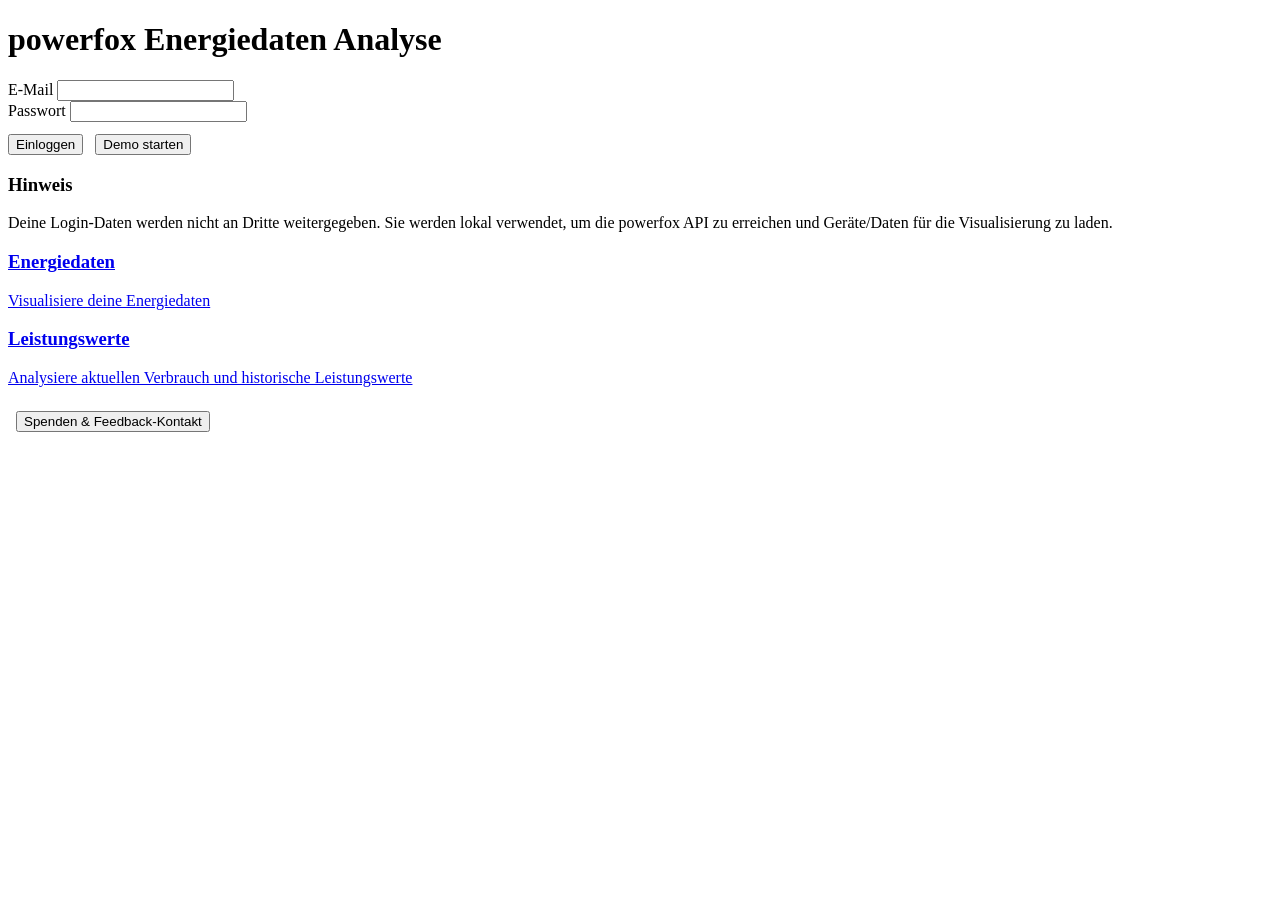
==== public/powerfox/powerfox_csv.html @ 089b02e7 "Add CSV download interface for poweropti This file implements a CSV download interface for poweropti" ====
<!DOCTYPE html>
<html lang="de">
<head>
  <meta charset="utf-8" />
  <meta name="viewport" content="width=device-width, initial-scale=1.0" />
  <title>CSV-Download für deinen poweropti</title>
  <link rel="stylesheet" href="css/style.css">
  <!-- Layout angeglichen an powerfox_energie.html -->
  <style>
    .spinner{ width:18px; height:18px; border-radius:50%; border:3px solid #e6eef6; border-top-color:var(--primary, #0070ba); animation:spin 1s linear infinite; display:inline-block; vertical-align:middle; }
    @keyframes spin{ to { transform:rotate(360deg); } }
    .device-selection-row {
      display: flex;
      align-items: center;
      justify-content: space-between;
      gap: 16px;
      margin-bottom: 0.75em;
      margin-top: 1em;
    }
    .device-left {
      display: flex;
      align-items: center;
      gap: 10px;
    }
    .device-left label {
      margin-right: 7px;
    }
    .device-left select {
      min-width: 120px;
    }
    .device-right {
      margin-left: auto;
      display: flex;
      align-items: center;
      justify-content: flex-end;
      flex: 1 1 0%;
    }
    .wechsel-btn {
      white-space: nowrap;
    }
    .picker-set {
      display:flex;
      gap:8px;
      align-items:center;
      border:1px solid #e6eef6;
      border-radius:10px;
      padding:8px 12px;
      background:#f8fafc;
      min-width:300px;
    }
    .picker-group { display:flex; flex-direction:column; gap:6px; align-items:flex-start; }
    .picker-label { font-size:13px; color:var(--muted); font-weight:600; }
    .data-grid { width:100%; border-collapse:collapse; }
    .data-grid th, .data-grid td { border:1px solid #e6eef6; padding:8px 10px; text-align:left; }
    .data-grid thead th { background:#f8fafc; font-weight:700; color:var(--text); }
    #date-picker-container.card { padding:12px; }
    .csvdownload-bar {margin-top: 12px; display:flex; gap:12px; align-items:center;}
    .info-row {margin-top: 10px; color:var(--muted);}
    .abort-bar {margin-top: 8px;}
  </style>
</head>
<body>
  <div class="app">

    <!-- Header: Überschrift + Abmelden-Button wie energie.html -->
    <header class="site-header" role="banner" aria-label="Seitenkopf">
      <h1>CSV-Download</h1>
      <button id="logoutBtn" class="btn" aria-label="Abmelden">Abmelden</button>
    </header>

    <main class="container" role="main">

      <!-- Spenden & Feedback (eigene Zeile wie energie.html) -->
      <div class="paypal-donate" role="region" aria-label="Spenden und Feedback">
        <form action="https://www.paypal.com/donate" method="post" target="_blank">
          <input type="hidden" name="business" value="fedzzito@gmail.com">
          <input type="hidden" name="currency_code" value="EUR">
          <button type="submit" class="donate-btn btn">Spenden &amp; Feedback-Kontakt</button>
        </form>
      </div>

      <!-- Geräteauswahl & Navigation -->
      <div class="device-selection-row" role="region" aria-label="Geräteauswahl">
        <div class="device-left">
          <label for="devices">Gerät auswählen:</label>
          <select id="devices"></select>
        </div>
        <div class="device-right">
          <button id="toIndex" class="wechsel-btn btn" type="button">
            Startseite
          </button>
        </div>
      </div>

      <!-- Picker-Kachel analog zu energie.html, aber für CSV (zwei Datepicker, darunter Granularitäts-Auswahl) -->
      <div id="date-picker-container" class="card" aria-label="Datumsauswahl" style="margin-top:12px;">
        <div style="display:flex; gap:24px; flex-wrap:wrap; align-items:flex-end;">
          <div class="picker-group">
            <span class="picker-label">Startdatum</span>
            <input type="date" id="fromDate">
          </div>
          <div class="picker-group">
            <span class="picker-label">Enddatum</span>
            <input type="date" id="toDate">
          </div>
          <div class="picker-group">
            <span class="picker-label">Werte-Art</span>
            <div style="display:flex; gap:8px;">
              <button id="granMonth" class="btn gran-btn" type="button">Monatswerte</button>
              <button id="granDay" class="btn gran-btn" type="button">Tageswerte</button>
            </div>
          </div>
        </div>
        <div id="granInfo" class="info-row"></div>
      </div>

      <!-- CSV Downloadleiste -->
      <div class="csvdownload-bar">
        <button id="generateBtn" class="btn">CSV generieren & herunterladen</button>
        <div id="loadingIndicator" style="visibility:hidden;">
          <span class="spinner" id="spinnerEl"></span>
        </div>
        <div id="progressText" class="progress"></div>
      </div>
      <div class="abort-bar">
        <button id="abortBtn" class="btn secondary" type="button" style="margin-left:2px;">Abbrechen</button>
      </div>

      <div class="info-row" id="note">
        Die Zeitangaben sind UTC. Die CSV enthält separate Spalten für Datum und Uhrzeit.
      </div>

      <!-- Ergebnis-/Downloadbereich -->
      <div id="resultCard" class="card" style="display:none; margin-top:12px;">
        <div id="resultInfo" class="kv">Generierte Datei:</div>
        <div style="margin-top:8px;">
          <button id="downloadLinkBtn" class="btn">Download starten</button>
          <button id="showPreviewBtn" class="btn secondary">Vorschau anzeigen</button>
        </div>
        <div id="preview" style="margin-top:12px; display:none;">
          <div class="kv" style="margin-bottom:6px;">Vorschau (erste 200 Zeilen):</div>
          <div id="previewTable" style="max-height:320px; overflow:auto;"></div>
        </div>
      </div>
    </main>
  </div>
<script>
function pad(n){ return n<10?'0'+n:n;}
function formatUTC(ts){
  const d = new Date(ts*1000);
  return {
    date: d.getUTCDate()+"."+pad(d.getUTCMonth()+1)+"."+d.getUTCFullYear(),
    time: pad(d.getUTCHours())+":00"
  };
}
function fmt3(v){ return Number(v ?? 0).toFixed(3); }
function getCredentials(){ return localStorage.getItem('credentials'); }
function AUTH_HEADER(){ return {Authorization:`Basic ${getCredentials()}`}; }
function fetchWithAuth(url, signal){
  return fetch(url,{headers:AUTH_HEADER(), signal}).then(async res=>{
    if(res.status===401||res.status===403){localStorage.removeItem('credentials');window.location.href='index.html';throw new Error('Auth');}
    if(!res.ok)throw new Error(res.statusText);
    return res.json();
  });
}
function loadDevices(){
  const sel=document.getElementById('devices');
  sel.innerHTML='<option>Lade Geräte...</option>';
  const creds=getCredentials();
  if(!creds){alert('Nicht angemeldet.');window.location.href='index.html';return;}
  fetch('https://backend.powerfox.energy/api/2.0/my/all/devices',{headers:AUTH_HEADER()}).then(async res=>{
    if(res.status===401||res.status===403){localStorage.removeItem('credentials');window.location.href='index.html';return;}
    if(!res.ok)throw new Error(res.statusText);
    const dev=await res.json();
    if(!Array.isArray(dev)||dev.length===0){sel.innerHTML='<option value="">Keine Geräte</option>';return;}
    sel.innerHTML=dev.map(d=>`<option value="${d.DeviceId}" data-devtype="${d.DeviceType||''}">${d.DeviceId}${d.DeviceType?' - '+d.DeviceType:''}</option>`).join('');
  }).catch(e=>{
    sel.innerHTML='<option value="">Fehler beim Laden</option>';alert('Geräte-Fehler: '+e.message);
  });
}
document.getElementById('toIndex').onclick = () => location.href='index.html';
document.getElementById('logoutBtn').onclick = () => {
  localStorage.removeItem('credentials'); localStorage.removeItem('devices'); location.href='index.html';
};

// Granularitätsauswahl wie picker-Tabs
let selectedGran = 'day';
document.getElementById('granMonth').onclick = function(){ chooseGran('month'); };
document.getElementById('granDay').onclick   = function(){ chooseGran('day'); };
function chooseGran(gran){
  selectedGran=gran;
  ['granMonth','granDay'].forEach(id => document.getElementById(id).classList.remove('active'));
  if(gran==='month') document.getElementById('granMonth').classList.add('active');
  if(gran==='day')   document.getElementById('granDay').classList.add('active');
  updateGranInfo();
}
function updateGranInfo(){
  const f=document.getElementById('fromDate').value;
  const t=document.getElementById('toDate').value;
  if(!f||!t){document.getElementById('granInfo').textContent="";return;}
  const fd=new Date(f+'T00:00:00Z');
  const td=new Date(t+'T00:00:00Z');
  if(fd>td){document.getElementById('granInfo').textContent='Startdatum muss vor Enddatum liegen.';return;}
  let anz=0;
  if(selectedGran==='month'){anz=td.getUTCFullYear()-fd.getUTCFullYear()+1;}
  else if(selectedGran==='day'){
    let startYear=fd.getUTCFullYear(),startMonth=fd.getUTCMonth()+1;
    let endYear=td.getUTCFullYear(),endMonth=td.getUTCMonth()+1;
    anz=(endYear-startYear)*12+endMonth-startMonth+1;
  }
  document.getElementById('granInfo').textContent = `${anz} Abfragen`;
}
['fromDate','toDate','devices'].forEach(id=>document.getElementById(id).addEventListener('change',updateGranInfo));
chooseGran('day');

// Abbrechen-Logik
let currentAbortController = null;
document.getElementById('abortBtn').onclick = function(){
  if(currentAbortController){
    currentAbortController.abort();
  }
  document.getElementById('loadingIndicator').style.visibility='hidden';
  document.getElementById('progressText').textContent='Abfrage abgebrochen. Bitte Zeitraum/Granularität neu wählen.';
  document.getElementById('resultCard').style.display='none';
  document.getElementById('preview').style.display='none';
  document.getElementById('previewTable').innerHTML='';
  currentAbortController = null;
};

// CSV Download / Haupt-Logik
document.getElementById('generateBtn').onclick = async function(){
  document.getElementById('resultCard').style.display='none';
  document.getElementById('preview').style.display='none';
  document.getElementById('previewTable').innerHTML='';
  const sel=document.getElementById('devices');
  const devId=sel.value;
  const devType=sel.options[sel.selectedIndex]?sel.options[sel.selectedIndex].dataset.devtype:'';
  const from=document.getElementById('fromDate').value;
  const to=document.getElementById('toDate').value;
  if(!devId||!from||!to){alert('Bitte alle Felder ausfüllen.');return;}
  const fd=new Date(from+'T00:00:00Z'), td=new Date(to+'T00:00:00Z');
  if(fd>td){alert('Startdatum muss vor Enddatum liegen.');return;}
  document.getElementById('loadingIndicator').style.visibility='visible';
  let specs=[];
  if(selectedGran==='month'){
    for(let y=fd.getUTCFullYear();y<=td.getUTCFullYear();y++)
      specs.push({url:`https://backend.powerfox.energy/api/2.0/my/${devId}/report?year=${y}`,label:`${y}`});
  } else {
    let startYear=fd.getUTCFullYear(),startMonth=fd.getUTCMonth()+1;
    let endYear=td.getUTCFullYear(),endMonth=td.getUTCMonth()+1;
    let y=startYear,m=startMonth;
    while(y<endYear||(y===endYear&&m<=endMonth)){
      specs.push({url:`https://backend.powerfox.energy/api/2.0/my/${devId}/report?year=${y}&month=${pad(m)}`,label:`${y}-${pad(m)}`});
      m++; if(m>12){m=1;y++;}
    }
  }
  document.getElementById('progressText').textContent=`0 / ${specs.length} Abfragen`;
  let rowEntries=[], csvHeader='';
  let isGas=(devType.toLowerCase().includes('flow')||devType.toLowerCase().includes('gas'));
  let abortController = new AbortController();
  currentAbortController = abortController;
  let headerDone = false; // Wird verwendet, um die Header einmalig zu erfassen

  try{
    for(let i=0;i<specs.length;i++){
      document.getElementById('progressText').textContent=`${i+1} / ${specs.length} Abfragen...`;
      let d=await fetchWithAuth(specs[i].url, abortController.signal);
      const gasLike = (d && d.Gas);
      if (gasLike && Array.isArray(gasLike.ReportValues)){
        if(!headerDone){
          csvHeader="Datum;Uhrzeit;Verbrauch [m³];Verbrauch [kWh]";
          headerDone=true;
        }
        gasLike.ReportValues.forEach(val => {
          const ts = formatUTC(val.Timestamp);
          rowEntries.push({
            ts: val.Timestamp,
            row: [
              ts.date,
              ts.time,
              fmt3(val.Consumption).replace('.',','),
              fmt3(val.ConsumptionKWh).replace('.',',')
            ]
          });
        });
      }
      else if(d.Consumption && Array.isArray(d.Consumption.ReportValues)){
        if(!headerDone){
          csvHeader="Datum;Uhrzeit;Verbrauch [kWh];Einspeisung [kWh]";
          headerDone=true;
        }
        let consumptionArr = d.Consumption.ReportValues.filter(val => val.ValuesType === 1);
        let feedArr = [];
        if(d.FeedIn && Array.isArray(d.FeedIn.ReportValues)){
          feedArr = d.FeedIn.ReportValues.filter(val => val.ValuesType === 2);
        }
        consumptionArr.forEach(cons=>{
          const ts=formatUTC(cons.Timestamp);
          const feed = feedArr.find(f=>f.Timestamp===cons.Timestamp);
          rowEntries.push({
            ts: cons.Timestamp,
            row: [
              ts.date,
              ts.time,
              fmt3(cons.Delta).replace('.',','),
              fmt3(feed && feed.Delta).replace('.',',')
            ]
          });
        });
      }
    }
    document.getElementById('loadingIndicator').style.visibility='hidden';
    if(rowEntries.length===0){
      document.getElementById('progressText').textContent='Keine Daten für den Zeitraum!';
      currentAbortController = null;
      return;
    }
    rowEntries.sort((a,b)=>b.ts - a.ts);
    let csvRows = rowEntries.map(e=>e.row);
    let lines=[csvHeader];
    csvRows.forEach(r=>lines.push(r.join(';')));
    const csvText=lines.join('\n');
    let typ=selectedGran==='month'?'monatswerte':'tageswerte';
    let fname=`${devId}_${from.replace(/-/g,'')}_${to.replace(/-/g,'')}_${typ}.csv`;
    const blob=new Blob([csvText],{type:'text/csv;charset=utf-8;'});
    const url=URL.createObjectURL(blob);
    document.getElementById('downloadLinkBtn').onclick=()=>{
      let a=document.createElement('a');
      a.href=url;a.download=fname;document.body.appendChild(a);a.click();a.remove();
    };
    document.getElementById('showPreviewBtn').onclick=()=>{
      let prevRows=csvRows.slice(0,200);
      let header=csvHeader.split(';');
      let html='<table class="data-grid"><thead><tr>'+header.map(h=>`<th>${h}</th>`).join('')+'</tr></thead><tbody>';
      prevRows.forEach(r=>{ html+='<tr>'+header.map((h,j)=>`<td>${r[j]||''}</td>`).join('')+'</tr>';});
      html+='</tbody></table>';
      document.getElementById('previewTable').innerHTML=html;
      document.getElementById('preview').style.display='block';
      document.getElementById('showPreviewBtn').textContent='Vorschau verbergen';
      document.getElementById('showPreviewBtn').onclick=()=>{document.getElementById('preview').style.display='none';document.getElementById('showPreviewBtn').textContent='Vorschau anzeigen';};
    };
    document.getElementById('resultCard').style.display='block';
    document.getElementById('progressText').textContent=csvRows.length+' Zeilen generiert';
    currentAbortController = null;
  }catch(err){
    document.getElementById('loadingIndicator').style.visibility='hidden';
    if(err.name==="AbortError"){
      document.getElementById('progressText').textContent='Abfrage abgebrochen. Bitte Zeitraum/Granularität neu wählen.';
    }else{
      document.getElementById('progressText').textContent='Fehler: '+err.message;
      console.error(err);
    }
    currentAbortController = null;
  }
};

(function init(){
  const now=new Date();
  const today=new Date(Date.UTC(now.getUTCFullYear(),now.getUTCMonth(),now.getUTCDate()));
  const last30=new Date(today.getTime()-1000*60*60*24*30);
  document.getElementById('fromDate').value=last30.toISOString().slice(0,10);
  document.getElementById('toDate').value=today.toISOString().slice(0,10);
  loadDevices();
  updateGranInfo();
})();
</script>
</body>
</html>
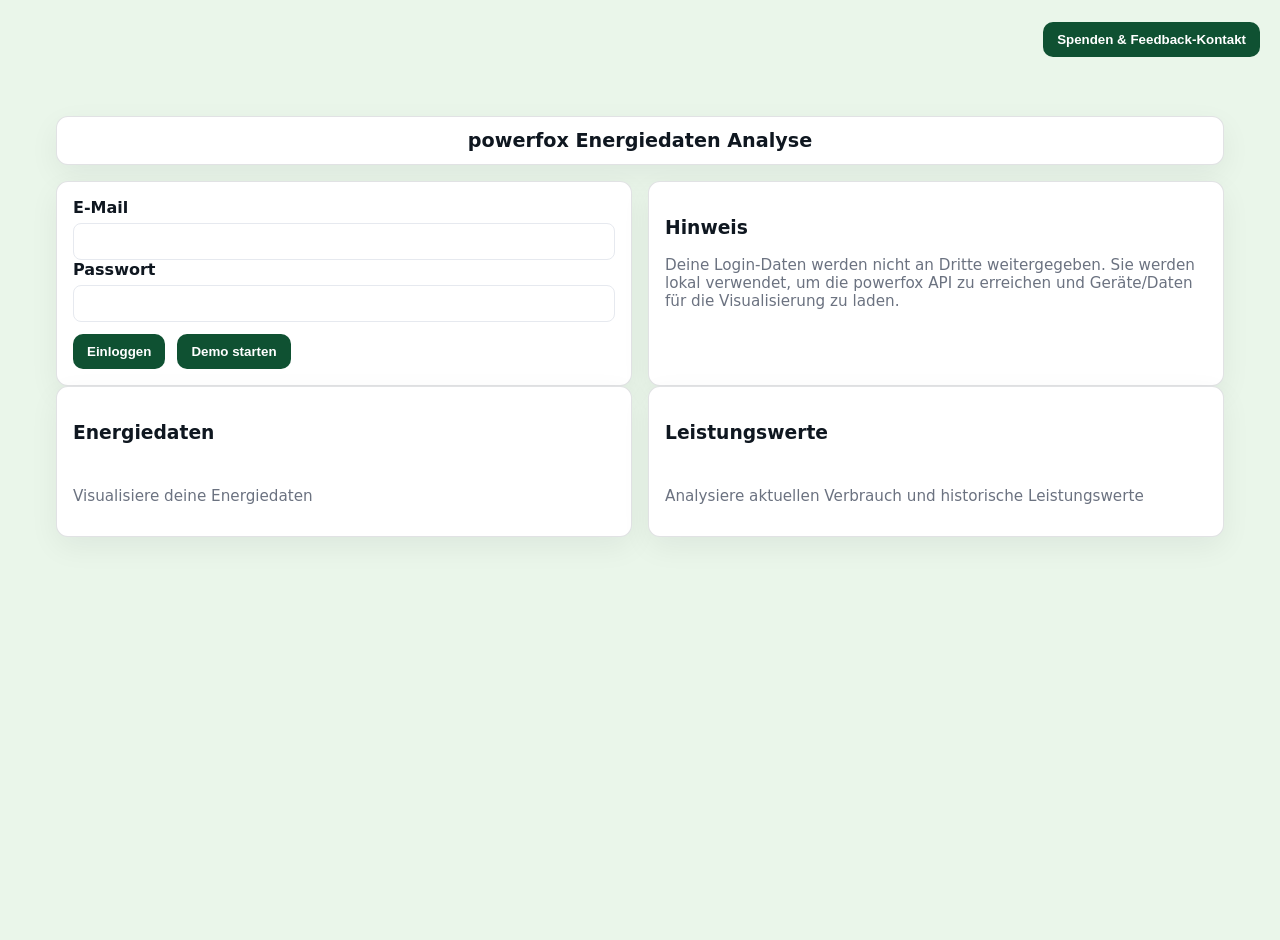
==== commit a288e794: "Refactor HTML structure and update styles" ====
--- a/public/powerfox/powerfox_csv.html
+++ b/public/powerfox/powerfox_csv.html
@@ -5,10 +5,12 @@
   <meta name="viewport" content="width=device-width, initial-scale=1.0" />
   <title>CSV-Download für deinen poweropti</title>
   <link rel="stylesheet" href="css/style.css">
+
   <!-- Layout angeglichen an powerfox_energie.html -->
   <style>
     .spinner{ width:18px; height:18px; border-radius:50%; border:3px solid #e6eef6; border-top-color:var(--primary, #0070ba); animation:spin 1s linear infinite; display:inline-block; vertical-align:middle; }
     @keyframes spin{ to { transform:rotate(360deg); } }
+
     .device-selection-row {
       display: flex;
       align-items: center;
@@ -22,22 +24,20 @@
       align-items: center;
       gap: 10px;
     }
-    .device-left label {
-      margin-right: 7px;
-    }
-    .device-left select {
-      min-width: 120px;
-    }
+    .device-left label { margin-right: 7px; }
+    .device-left select { min-width: 120px; }
+
     .device-right {
       margin-left: auto;
       display: flex;
       align-items: center;
       justify-content: flex-end;
       flex: 1 1 0%;
-    }
-    .wechsel-btn {
-      white-space: nowrap;
-    }
+      gap: 8px;
+      flex-wrap: wrap;
+    }
+    .wechsel-btn { white-space: nowrap; }
+
     .picker-set {
       display:flex;
       gap:8px;
@@ -50,22 +50,41 @@
     }
     .picker-group { display:flex; flex-direction:column; gap:6px; align-items:flex-start; }
     .picker-label { font-size:13px; color:var(--muted); font-weight:600; }
+
     .data-grid { width:100%; border-collapse:collapse; }
     .data-grid th, .data-grid td { border:1px solid #e6eef6; padding:8px 10px; text-align:left; }
     .data-grid thead th { background:#f8fafc; font-weight:700; color:var(--text); }
+
     #date-picker-container.card { padding:12px; }
-    .csvdownload-bar {margin-top: 12px; display:flex; gap:12px; align-items:center;}
+
+    .csvdownload-bar {margin-top: 12px; display:flex; gap:12px; align-items:center; flex-wrap:wrap;}
     .info-row {margin-top: 10px; color:var(--muted);}
     .abort-bar {margin-top: 8px;}
+
+    .header-actions { display:flex; align-items:center; gap:8px; }
   </style>
 </head>
+
 <body>
   <div class="app">
 
-    <!-- Header: Überschrift + Abmelden-Button wie energie.html -->
+    <!-- Header: Überschrift + ezzey + Abmelden -->
     <header class="site-header" role="banner" aria-label="Seitenkopf">
       <h1>CSV-Download</h1>
-      <button id="logoutBtn" class="btn" aria-label="Abmelden">Abmelden</button>
+
+      <!-- (1) ezzey.de links neben Abmelden -->
+      <div class="header-actions">
+        <button
+          id="ezzeyBtn"
+          class="btn"
+          type="button"
+          onclick="window.open('https://cw-ezzey.pages.dev/','_blank')"
+        >
+          ezzey.de
+        </button>
+
+        <button id="logoutBtn" class="btn" aria-label="Abmelden">Abmelden</button>
+      </div>
     </header>
 
     <main class="container" role="main">
@@ -85,14 +104,20 @@
           <label for="devices">Gerät auswählen:</label>
           <select id="devices"></select>
         </div>
+
         <div class="device-right">
-          <button id="toIndex" class="wechsel-btn btn" type="button">
-            Startseite
+          <!-- (2) Startseite entfernt -->
+          <!-- (3) neue Navigation -->
+          <button id="toLeistung" class="wechsel-btn btn" type="button">
+            zu Leistungswerten wechseln
+          </button>
+          <button id="toEnergie" class="wechsel-btn btn" type="button">
+            zu Energiedaten wechseln
           </button>
         </div>
       </div>
 
-      <!-- Picker-Kachel analog zu energie.html, aber für CSV (zwei Datepicker, darunter Granularitäts-Auswahl) -->
+      <!-- Picker-Kachel -->
       <div id="date-picker-container" class="card" aria-label="Datumsauswahl" style="margin-top:12px;">
         <div style="display:flex; gap:24px; flex-wrap:wrap; align-items:flex-end;">
           <div class="picker-group">
@@ -105,23 +130,30 @@
           </div>
           <div class="picker-group">
             <span class="picker-label">Werte-Art</span>
-            <div style="display:flex; gap:8px;">
+            <div style="display:flex; gap:8px; flex-wrap:wrap;">
               <button id="granMonth" class="btn gran-btn" type="button">Monatswerte</button>
               <button id="granDay" class="btn gran-btn" type="button">Tageswerte</button>
             </div>
           </div>
         </div>
         <div id="granInfo" class="info-row"></div>
+
+        <!-- (5) Demo: Hinweis + direkte Demo-Downloads -->
+        <div id="demoHint" class="info-row" style="display:none;"></div>
+        <div id="demoQuickDownloads" class="csvdownload-bar" style="display:none;">
+          <button id="demoDownloadPowerCsv" class="btn" type="button">Demo: Leistungswerte herunterladen</button>
+        </div>
       </div>
 
       <!-- CSV Downloadleiste -->
       <div class="csvdownload-bar">
-        <button id="generateBtn" class="btn">CSV generieren & herunterladen</button>
+        <button id="generateBtn" class="btn">CSV generieren &amp; herunterladen</button>
         <div id="loadingIndicator" style="visibility:hidden;">
           <span class="spinner" id="spinnerEl"></span>
         </div>
         <div id="progressText" class="progress"></div>
       </div>
+
       <div class="abort-bar">
         <button id="abortBtn" class="btn secondary" type="button" style="margin-left:2px;">Abbrechen</button>
       </div>
@@ -142,10 +174,28 @@
           <div id="previewTable" style="max-height:320px; overflow:auto;"></div>
         </div>
       </div>
+
     </main>
   </div>
+
 <script>
-function pad(n){ return n<10?'0'+n:n;}
+/* ==========================
+   Demo Mode (wie powerfox_energie.html)
+   ========================== */
+const DEMO = {
+  devicesPath: 'demo/devices.json',
+  baseDevicePath: 'demo', // demo/<DeviceId>/
+  storageDemoMode: 'demoMode',
+  storageDemoDeviceId: 'demoDeviceId'
+};
+function isDemoMode(){ return localStorage.getItem(DEMO.storageDemoMode) === '1'; }
+function endDemoMode(){
+  localStorage.removeItem(DEMO.storageDemoMode);
+  localStorage.removeItem(DEMO.storageDemoDeviceId);
+}
+
+function pad(n){ return n<10 ? '0'+n : String(n); }
+
 function formatUTC(ts){
   const d = new Date(ts*1000);
   return {
@@ -154,39 +204,128 @@
   };
 }
 function fmt3(v){ return Number(v ?? 0).toFixed(3); }
+
 function getCredentials(){ return localStorage.getItem('credentials'); }
 function AUTH_HEADER(){ return {Authorization:`Basic ${getCredentials()}`}; }
+
+async function fetchJSON(url, opts = {}){
+  if(isDemoMode()){
+    const res = await fetch(url, Object.assign({ cache: 'no-store' }, opts));
+    if(!res.ok) throw new Error("HTTP "+res.status);
+    return res.json();
+  }
+
+  const creds = getCredentials();
+  if(!creds){
+    alert('Nicht angemeldet.');
+    window.location.href='index.html';
+    throw new Error('no creds');
+  }
+
+  const headers = Object.assign({}, opts.headers || {}, AUTH_HEADER());
+  const res = await fetch(url, Object.assign({}, opts, { headers }));
+  if(res.status===401||res.status===403){
+    localStorage.removeItem('credentials');
+    window.location.href='index.html';
+    throw new Error('Auth');
+  }
+  if(!res.ok) throw new Error(res.statusText);
+  return res.json();
+}
+
 function fetchWithAuth(url, signal){
+  if(isDemoMode()){
+    // In CSV-Generator nutzen wir im Demo-Modus keine API-Calls, daher hier nur Schutz:
+    return Promise.reject(new Error("Demo mode: fetchWithAuth not supported for API URLs."));
+  }
+
   return fetch(url,{headers:AUTH_HEADER(), signal}).then(async res=>{
-    if(res.status===401||res.status===403){localStorage.removeItem('credentials');window.location.href='index.html';throw new Error('Auth');}
-    if(!res.ok)throw new Error(res.statusText);
+    if(res.status===401||res.status===403){
+      localStorage.removeItem('credentials');
+      window.location.href='index.html';
+      throw new Error('Auth');
+    }
+    if(!res.ok) throw new Error(res.statusText);
     return res.json();
   });
 }
-function loadDevices(){
+
+/* ==========================
+   Devices (Demo + Live)
+   ========================== */
+async function loadDevices(){
   const sel=document.getElementById('devices');
   sel.innerHTML='<option>Lade Geräte...</option>';
-  const creds=getCredentials();
-  if(!creds){alert('Nicht angemeldet.');window.location.href='index.html';return;}
-  fetch('https://backend.powerfox.energy/api/2.0/my/all/devices',{headers:AUTH_HEADER()}).then(async res=>{
-    if(res.status===401||res.status===403){localStorage.removeItem('credentials');window.location.href='index.html';return;}
-    if(!res.ok)throw new Error(res.statusText);
-    const dev=await res.json();
-    if(!Array.isArray(dev)||dev.length===0){sel.innerHTML='<option value="">Keine Geräte</option>';return;}
-    sel.innerHTML=dev.map(d=>`<option value="${d.DeviceId}" data-devtype="${d.DeviceType||''}">${d.DeviceId}${d.DeviceType?' - '+d.DeviceType:''}</option>`).join('');
-  }).catch(e=>{
-    sel.innerHTML='<option value="">Fehler beim Laden</option>';alert('Geräte-Fehler: '+e.message);
-  });
-}
-document.getElementById('toIndex').onclick = () => location.href='index.html';
+
+  try{
+    let dev = null;
+
+    if(isDemoMode()){
+      dev = await fetchJSON(DEMO.devicesPath);
+    } else {
+      dev = await fetchJSON('https://backend.powerfox.energy/api/2.0/my/all/devices');
+    }
+
+    if(!Array.isArray(dev) || dev.length===0){
+      sel.innerHTML='<option value="">Keine Geräte</option>';
+      return;
+    }
+
+    const rememberedDemoId = localStorage.getItem(DEMO.storageDemoDeviceId);
+
+    sel.innerHTML = dev.map(d=>{
+      const deviceType = d.DeviceType || '';
+      const division = (d && typeof d.Division !== 'undefined') ? d.Division : '';
+      // keep devtype for existing logic
+      return `<option value="${d.DeviceId}" data-devtype="${deviceType}" data-division="${division}">${d.DeviceId}${deviceType ? ' - ' + deviceType : ''}</option>`;
+    }).join('');
+
+    let selected = dev[0].DeviceId;
+    if(isDemoMode()){
+      if(rememberedDemoId && dev.some(d=>d.DeviceId === rememberedDemoId)){
+        selected = rememberedDemoId;
+      } else {
+        localStorage.setItem(DEMO.storageDemoDeviceId, selected);
+      }
+    }
+
+    sel.value = selected;
+
+    sel.onchange = ()=>{
+      if(isDemoMode()){
+        localStorage.setItem(DEMO.storageDemoDeviceId, sel.value);
+      }
+      updateGranInfo();
+      updateDemoUI();
+    };
+
+    updateDemoUI();
+  }catch(e){
+    sel.innerHTML='<option value="">Fehler beim Laden</option>';
+    alert('Geräte-Fehler: '+e.message);
+  }
+}
+
+/* ==========================
+   Navigation / Logout
+   ========================== */
+document.getElementById('toLeistung').onclick = () => location.href='powerfox_leistung.html';
+document.getElementById('toEnergie').onclick  = () => location.href='powerfox_energie.html';
+
 document.getElementById('logoutBtn').onclick = () => {
-  localStorage.removeItem('credentials'); localStorage.removeItem('devices'); location.href='index.html';
+  localStorage.removeItem('credentials');
+  localStorage.removeItem('devices');
+  endDemoMode();
+  location.href='index.html';
 };
 
-// Granularitätsauswahl wie picker-Tabs
+/* ==========================
+   Granularität
+   ========================== */
 let selectedGran = 'day';
 document.getElementById('granMonth').onclick = function(){ chooseGran('month'); };
 document.getElementById('granDay').onclick   = function(){ chooseGran('day'); };
+
 function chooseGran(gran){
   selectedGran=gran;
   ['granMonth','granDay'].forEach(id => document.getElementById(id).classList.remove('active'));
@@ -194,6 +333,7 @@
   if(gran==='day')   document.getElementById('granDay').classList.add('active');
   updateGranInfo();
 }
+
 function updateGranInfo(){
   const f=document.getElementById('fromDate').value;
   const t=document.getElementById('toDate').value;
@@ -201,19 +341,78 @@
   const fd=new Date(f+'T00:00:00Z');
   const td=new Date(t+'T00:00:00Z');
   if(fd>td){document.getElementById('granInfo').textContent='Startdatum muss vor Enddatum liegen.';return;}
+
   let anz=0;
-  if(selectedGran==='month'){anz=td.getUTCFullYear()-fd.getUTCFullYear()+1;}
-  else if(selectedGran==='day'){
-    let startYear=fd.getUTCFullYear(),startMonth=fd.getUTCMonth()+1;
-    let endYear=td.getUTCFullYear(),endMonth=td.getUTCMonth()+1;
-    anz=(endYear-startYear)*12+endMonth-startMonth+1;
+  if(selectedGran==='month'){
+    anz = td.getUTCFullYear() - fd.getUTCFullYear() + 1;
+  } else if(selectedGran==='day'){
+    const startYear=fd.getUTCFullYear(), startMonth=fd.getUTCMonth()+1;
+    const endYear=td.getUTCFullYear(), endMonth=td.getUTCMonth()+1;
+    anz=(endYear-startYear)*12 + endMonth-startMonth + 1;
   }
   document.getElementById('granInfo').textContent = `${anz} Abfragen`;
 }
+
 ['fromDate','toDate','devices'].forEach(id=>document.getElementById(id).addEventListener('change',updateGranInfo));
 chooseGran('day');
 
-// Abbrechen-Logik
+/* ==========================
+   Demo UI + Demo Downloads
+   ========================== */
+function demoPowerCsvPathForDevice(deviceId){
+  // requirement: file exists in demo/Stromzähler/Leistungswerte_Stromzähler.csv
+  if(deviceId !== 'Stromzähler') return null;
+  return `${DEMO.baseDevicePath}/${encodeURIComponent(deviceId)}/Leistungswerte_${deviceId}.csv`;
+}
+
+function updateDemoUI(){
+  const demoHint = document.getElementById('demoHint');
+  const demoQuick = document.getElementById('demoQuickDownloads');
+  const demoDlBtn = document.getElementById('demoDownloadPowerCsv');
+
+  if(!isDemoMode()){
+    demoHint.style.display='none';
+    demoQuick.style.display='none';
+    return;
+  }
+
+  const devId = document.getElementById('devices').value;
+
+  demoHint.style.display='block';
+  demoQuick.style.display='flex';
+
+  demoHint.textContent = 'Demo-Modus aktiv: Downloads werden aus dem Ordner public/powerfox/demo/<Gerät>/ bereitgestellt.';
+
+  const path = demoPowerCsvPathForDevice(devId);
+  if(path){
+    demoDlBtn.disabled = false;
+    demoDlBtn.textContent = 'Demo: Leistungswerte herunterladen';
+    demoDlBtn.onclick = async ()=>{
+      try{
+        const res = await fetch(path, { cache:'no-store' });
+        if(!res.ok) throw new Error('HTTP '+res.status);
+        const blob = await res.blob();
+        const a = document.createElement('a');
+        a.href = URL.createObjectURL(blob);
+        a.download = `Leistungswerte_${devId}.csv`;
+        document.body.appendChild(a);
+        a.click();
+        a.remove();
+        URL.revokeObjectURL(a.href);
+      }catch(e){
+        alert('Demo-Download-Fehler: '+e.message);
+      }
+    };
+  } else {
+    demoDlBtn.disabled = true;
+    demoDlBtn.textContent = "Demo: Leistungswerte nur für 'Stromzähler' verfügbar";
+    demoDlBtn.onclick = null;
+  }
+}
+
+/* ==========================
+   Abort logic
+   ========================== */
 let currentAbortController = null;
 document.getElementById('abortBtn').onclick = function(){
   if(currentAbortController){
@@ -227,44 +426,106 @@
   currentAbortController = null;
 };
 
-// CSV Download / Haupt-Logik
+/* ==========================
+   Demo generator strategy
+   ========================== */
+/**
+ * Demo CSV: Wir können im Demo-Modus keine API-Reports abfragen.
+ * Daher bieten wir:
+ * - direkte Demo-Leistungswerte (CSV) per Button (siehe oben)
+ * - und für "CSV generieren & herunterladen" versuchen wir im Demo-Modus die Report-JSONs (wie Energie/HTNT Demo)
+ *   zu laden, um die gleiche CSV-Struktur (Datum/Uhrzeit/Verbrauch/Einspeisung oder Gas) zu erzeugen.
+ *
+ * Falls für ein Gerät/Zeitraum keine Demo-JSONs vorhanden sind, geben wir eine klare Meldung.
+ */
+function demoBase(deviceId){
+  return `${DEMO.baseDevicePath}/${encodeURIComponent(deviceId)}`;
+}
+function demoPathMonth(deviceId, y, m){
+  return `${demoBase(deviceId)}/${y}-${pad(m)}.json`;
+}
+function demoPathYear(deviceId, y){
+  return `${demoBase(deviceId)}/${y}.json`;
+}
+
+async function tryFetchDemoJSON(url){
+  try{
+    const res = await fetch(url, { cache:'no-store' });
+    if(!res.ok) return null;
+    return res.json();
+  }catch(_e){
+    return null;
+  }
+}
+
+/* ==========================
+   CSV Download / Haupt-Logik
+   ========================== */
 document.getElementById('generateBtn').onclick = async function(){
   document.getElementById('resultCard').style.display='none';
   document.getElementById('preview').style.display='none';
   document.getElementById('previewTable').innerHTML='';
+
   const sel=document.getElementById('devices');
   const devId=sel.value;
-  const devType=sel.options[sel.selectedIndex]?sel.options[sel.selectedIndex].dataset.devtype:'';
+  const devType=sel.options[sel.selectedIndex] ? (sel.options[sel.selectedIndex].dataset.devtype || '') : '';
   const from=document.getElementById('fromDate').value;
   const to=document.getElementById('toDate').value;
-  if(!devId||!from||!to){alert('Bitte alle Felder ausfüllen.');return;}
+
+  if(!devId||!from||!to){ alert('Bitte alle Felder ausfüllen.'); return; }
+
   const fd=new Date(from+'T00:00:00Z'), td=new Date(to+'T00:00:00Z');
-  if(fd>td){alert('Startdatum muss vor Enddatum liegen.');return;}
+  if(fd>td){ alert('Startdatum muss vor Enddatum liegen.'); return; }
+
   document.getElementById('loadingIndicator').style.visibility='visible';
+
+  // Build query specs
   let specs=[];
+
   if(selectedGran==='month'){
-    for(let y=fd.getUTCFullYear();y<=td.getUTCFullYear();y++)
-      specs.push({url:`https://backend.powerfox.energy/api/2.0/my/${devId}/report?year=${y}`,label:`${y}`});
+    for(let y=fd.getUTCFullYear(); y<=td.getUTCFullYear(); y++){
+      specs.push({ kind:'year', y, url:`https://backend.powerfox.energy/api/2.0/my/${devId}/report?year=${y}`, label:`${y}`});
+    }
   } else {
-    let startYear=fd.getUTCFullYear(),startMonth=fd.getUTCMonth()+1;
-    let endYear=td.getUTCFullYear(),endMonth=td.getUTCMonth()+1;
-    let y=startYear,m=startMonth;
-    while(y<endYear||(y===endYear&&m<=endMonth)){
-      specs.push({url:`https://backend.powerfox.energy/api/2.0/my/${devId}/report?year=${y}&month=${pad(m)}`,label:`${y}-${pad(m)}`});
+    let startYear=fd.getUTCFullYear(), startMonth=fd.getUTCMonth()+1;
+    let endYear=td.getUTCFullYear(), endMonth=td.getUTCMonth()+1;
+    let y=startYear, m=startMonth;
+    while(y<endYear || (y===endYear && m<=endMonth)){
+      specs.push({ kind:'month', y, m, url:`https://backend.powerfox.energy/api/2.0/my/${devId}/report?year=${y}&month=${pad(m)}`, label:`${y}-${pad(m)}`});
       m++; if(m>12){m=1;y++;}
     }
   }
+
   document.getElementById('progressText').textContent=`0 / ${specs.length} Abfragen`;
+
   let rowEntries=[], csvHeader='';
-  let isGas=(devType.toLowerCase().includes('flow')||devType.toLowerCase().includes('gas'));
+  let headerDone = false;
+
   let abortController = new AbortController();
   currentAbortController = abortController;
-  let headerDone = false; // Wird verwendet, um die Header einmalig zu erfassen
 
   try{
     for(let i=0;i<specs.length;i++){
       document.getElementById('progressText').textContent=`${i+1} / ${specs.length} Abfragen...`;
-      let d=await fetchWithAuth(specs[i].url, abortController.signal);
+
+      let d = null;
+
+      if(isDemoMode()){
+        // Use demo JSON
+        if(specs[i].kind === 'year'){
+          d = await tryFetchDemoJSON(demoPathYear(devId, specs[i].y));
+        } else {
+          d = await tryFetchDemoJSON(demoPathMonth(devId, specs[i].y, specs[i].m));
+        }
+
+        if(!d){
+          // skip silently but continue; we will error out if no data overall
+          continue;
+        }
+      } else {
+        d = await fetchWithAuth(specs[i].url, abortController.signal);
+      }
+
       const gasLike = (d && d.Gas);
       if (gasLike && Array.isArray(gasLike.ReportValues)){
         if(!headerDone){
@@ -289,11 +550,13 @@
           csvHeader="Datum;Uhrzeit;Verbrauch [kWh];Einspeisung [kWh]";
           headerDone=true;
         }
+
         let consumptionArr = d.Consumption.ReportValues.filter(val => val.ValuesType === 1);
         let feedArr = [];
         if(d.FeedIn && Array.isArray(d.FeedIn.ReportValues)){
           feedArr = d.FeedIn.ReportValues.filter(val => val.ValuesType === 2);
         }
+
         consumptionArr.forEach(cons=>{
           const ts=formatUTC(cons.Timestamp);
           const feed = feedArr.find(f=>f.Timestamp===cons.Timestamp);
@@ -309,39 +572,68 @@
         });
       }
     }
+
     document.getElementById('loadingIndicator').style.visibility='hidden';
+
     if(rowEntries.length===0){
-      document.getElementById('progressText').textContent='Keine Daten für den Zeitraum!';
+      document.getElementById('progressText').textContent =
+        isDemoMode()
+          ? 'Keine Demo-Daten für den Zeitraum/ das Gerät gefunden.'
+          : 'Keine Daten für den Zeitraum!';
       currentAbortController = null;
       return;
     }
+
     rowEntries.sort((a,b)=>b.ts - a.ts);
+
     let csvRows = rowEntries.map(e=>e.row);
     let lines=[csvHeader];
     csvRows.forEach(r=>lines.push(r.join(';')));
     const csvText=lines.join('\n');
-    let typ=selectedGran==='month'?'monatswerte':'tageswerte';
-    let fname=`${devId}_${from.replace(/-/g,'')}_${to.replace(/-/g,'')}_${typ}.csv`;
+
+    let typ = selectedGran==='month' ? 'monatswerte' : 'tageswerte';
+    let fname = `${devId}_${from.replace(/-/g,'')}_${to.replace(/-/g,'')}_${typ}.csv`;
+
     const blob=new Blob([csvText],{type:'text/csv;charset=utf-8;'});
     const url=URL.createObjectURL(blob);
+
     document.getElementById('downloadLinkBtn').onclick=()=>{
       let a=document.createElement('a');
-      a.href=url;a.download=fname;document.body.appendChild(a);a.click();a.remove();
+      a.href=url;
+      a.download=fname;
+      document.body.appendChild(a);
+      a.click();
+      a.remove();
     };
+
     document.getElementById('showPreviewBtn').onclick=()=>{
       let prevRows=csvRows.slice(0,200);
       let header=csvHeader.split(';');
-      let html='<table class="data-grid"><thead><tr>'+header.map(h=>`<th>${h}</th>`).join('')+'</tr></thead><tbody>';
-      prevRows.forEach(r=>{ html+='<tr>'+header.map((h,j)=>`<td>${r[j]||''}</td>`).join('')+'</tr>';});
+
+      let html='<table class="data-grid"><thead><tr>'+
+        header.map(h=>`<th>${h}</th>`).join('')+
+        '</tr></thead><tbody>';
+
+      prevRows.forEach(r=>{
+        html+='<tr>'+header.map((_h,j)=>`<td>${r[j]||''}</td>`).join('')+'</tr>';
+      });
+
       html+='</tbody></table>';
+
       document.getElementById('previewTable').innerHTML=html;
       document.getElementById('preview').style.display='block';
+
       document.getElementById('showPreviewBtn').textContent='Vorschau verbergen';
-      document.getElementById('showPreviewBtn').onclick=()=>{document.getElementById('preview').style.display='none';document.getElementById('showPreviewBtn').textContent='Vorschau anzeigen';};
+      document.getElementById('showPreviewBtn').onclick=()=>{
+        document.getElementById('preview').style.display='none';
+        document.getElementById('showPreviewBtn').textContent='Vorschau anzeigen';
+      };
     };
+
     document.getElementById('resultCard').style.display='block';
     document.getElementById('progressText').textContent=csvRows.length+' Zeilen generiert';
     currentAbortController = null;
+
   }catch(err){
     document.getElementById('loadingIndicator').style.visibility='hidden';
     if(err.name==="AbortError"){
@@ -358,8 +650,10 @@
   const now=new Date();
   const today=new Date(Date.UTC(now.getUTCFullYear(),now.getUTCMonth(),now.getUTCDate()));
   const last30=new Date(today.getTime()-1000*60*60*24*30);
+
   document.getElementById('fromDate').value=last30.toISOString().slice(0,10);
   document.getElementById('toDate').value=today.toISOString().slice(0,10);
+
   loadDevices();
   updateGranInfo();
 })();
--- a/public/powerfox/css/style.css
+++ b/public/powerfox/css/style.css
@@ -0,0 +1,273 @@
+/* powerfox/css/style.css
+   Aktualisiert: 2026-02-20
+   Ziel dieser Version:
+   - Ein einziger, einheitlicher Kacheltyp (.card) — weiß mit sichtbarer, aber nicht schwarzen Umrandung
+   - Header optisch wie Kachel (aber semantisch erhalten)
+   - Alle sichtbaren Bereiche (Picker, Geräteauswahl, Chart-Wrapper, Tabelle, Dropzone) erhalten card-Optik
+   - Kacheln haben kleinen Abstand (gap) und berühren sich nicht
+   - Spenden-/Feedback-Button ist einzeilig (passt sich der Textlänge an)
+   - Keine Änderung an JS-IDs; nur visuelle/strukturierende Regeln in CSS
+*/
+
+/* ---------------------
+   Design-Token
+   --------------------- */
+:root{
+  --primary: #0f5132;
+  --accent: #47be47;
+  --bg: #EAF6EA;
+  --surface: #ffffff;
+  --text: #0f1720;
+  --muted: #6b7280;
+  --danger: #ff4d4f;
+  --radius: 12px;
+  --gap-xs: 6px;
+  --gap-s: 12px;
+  --gap-m: 16px; /* kleiner Abstand zwischen Kacheln, wie gewünscht */
+  --gap-l: 28px;
+  --max-width: 1200px;
+
+  /* bewusst etwas sichtbarerer, dunklerer Kanten-Ton (nicht volles Schwarz) */
+  --card-border: rgba(15,23,32,0.12);
+  --card-border-strong: rgba(15,23,32,0.16);
+
+  --focus-ring: 0 0 0 4px rgba(15,81,50,0.12);
+  --shadow: 0 10px 30px rgba(15,23,32,0.06);
+
+  /* NEU: zusätzlicher Top-Abstand für den Header (damit Donate-Float nichts überdeckt) */
+  --header-top-offset: 60px;
+}
+
+/* ---------------------
+   Reset / Basis
+   --------------------- */
+*{box-sizing:border-box}
+html,body{height:100%;margin:0;background:var(--bg);color:var(--text);font-family:system-ui,-apple-system,"Segoe UI",Roboto,Arial,sans-serif;-webkit-font-smoothing:antialiased}
+.app{max-width:var(--max-width);margin:40px auto;padding:var(--gap-m);background:transparent}
+
+/* ---------------------
+   Single Card (einheitlicher Kacheltyp)
+   --------------------- */
+.card{
+  display:flex;
+  flex-direction:column;
+  gap:10px;
+  padding:var(--gap-m);
+  background:var(--surface);                /* immer weiß */
+  border-radius:var(--radius);
+  box-shadow:var(--shadow);
+  border:1px solid var(--card-border);      /* deutlich sichtbare, nicht-schwarze Umrandung */
+  color:var(--text);
+  text-decoration:none;
+  min-height:100px;
+  align-items:flex-start;
+  transition: transform .12s ease, box-shadow .12s ease, border-color .12s;
+}
+
+/* klickbare karten (navigation / action) */
+.card.card--clickable, .card[href], .card[role="button"], .card button {
+  cursor: pointer;
+}
+.card.card--clickable:hover, .card[href]:hover, .card[role="button"]:hover { transform: translateY(-6px); box-shadow: 0 16px 40px rgba(15,23,32,0.08); border-color: var(--card-border-strong); }
+.card.card--clickable:active, .card[href]:active { transform: translateY(-2px); }
+.card:focus{ outline:none; box-shadow: var(--focus-ring); border-color: var(--card-border-strong); }
+
+/* accent modifier preserved but subtle (keeps markup compatibility, no full-color fill) */
+.card--accent{
+  background: var(--surface);
+  border:1px solid var(--card-border);
+}
+.card--accent::before{
+  /* optional subtle left accent stripe */
+  content: "";
+  position: absolute;
+  left: 0;
+  top: 0;
+  bottom: 0;
+  width: 6px;
+  border-top-left-radius: var(--radius);
+  border-bottom-left-radius: var(--radius);
+  background: linear-gradient(180deg, color-mix(in srgb, var(--accent) 28%, transparent 72%), transparent 100%);
+  pointer-events: none;
+  opacity: 0.9;
+}
+
+/* ---------------------
+   Header: optisch wie Kachel, semantisch erhalten
+   --------------------- */
+.site-header{
+  display:flex;
+  align-items:center;
+  gap:var(--gap-m);
+  padding:var(--gap-s);
+  background:var(--surface);
+  border-radius:var(--radius);
+  box-shadow:var(--shadow);
+  border:1px solid var(--card-border);
+
+  /* vorher: margin-bottom: var(--gap-m); */
+  margin-top: var(--header-top-offset); /* NEU: Header rutscht auf allen Powerfox Seiten nach unten */
+  margin-bottom: var(--gap-m);
+}
+
+/* header logo / title */
+.site-header .logo{ height:44px; width:auto; display:block; }
+.site-header h1{ flex:1; text-align:center; margin:0; font-size:1.2rem; font-weight:700; }
+
+/* ---------------------
+   Cards Grid & Abstand
+   --------------------- */
+.cards{
+  display:grid;
+  gap:var(--gap-m); /* sorgt dafür dass Kacheln Abstand haben und sich nie berühren */
+  grid-template-columns: repeat(auto-fit, minmax(260px, 1fr));
+}
+
+/* ---------------------
+   Buttons (ein Typ)
+   --------------------- */
+.btn{
+  display:inline-flex;
+  align-items:center;
+  justify-content:center;
+  gap:8px;
+  background:var(--primary);
+  color:#fff;
+  border:none;
+  padding:10px 14px;
+  border-radius:10px;
+  font-weight:700;
+  cursor:pointer;
+  transition: filter .08s ease, transform .06s ease;
+  white-space:normal;
+}
+.btn:hover{ filter:brightness(.96); }
+.btn:active{ transform:translateY(1px); }
+.btn:focus{ outline:none; box-shadow:var(--focus-ring); }
+
+/* Spenden-Button: einzeilig (passt sich Textlänge an) */
+.donate-btn{
+  white-space:nowrap;
+  display:inline-flex;
+  padding:10px 14px;
+  align-items:center;
+  justify-content:center;
+}
+
+/* Make small inline secondary buttons look consistent but not primary */
+.btn--ghost {
+  background: transparent;
+  color: var(--text);
+  border: 1px solid rgba(0,0,0,0.06);
+}
+
+/* ---------------------
+   Panel rules for some specific areas (ensures visible areas look like cards even if markup not changed)
+   --------------------- */
+/* Device selection (keeps inline layout but card-like look) */
+.device-selection{
+  display:flex;
+  gap:12px;
+  align-items:center;
+  justify-content:space-between;
+  padding:var(--gap-s);
+  background:var(--surface);
+  border:1px solid var(--card-border);
+  border-radius:10px;
+  box-shadow:var(--shadow);
+}
+
+/* Chart containers */
+.chart-wrapper,
+#chart-container,
+#csvChartContainer,
+#liveChartContainer{
+  background:var(--surface);
+  border:1px solid var(--card-border);
+  border-radius:var(--radius);
+  padding:12px;
+  box-shadow:var(--shadow);
+}
+
+/* Table container */
+#table-container{
+  background:var(--surface);
+  border:1px solid var(--card-border);
+  border-radius:var(--radius);
+  padding:12px;
+  box-shadow:var(--shadow);
+}
+
+/* Dropzone: keep dashed style inside a card-like area */
+#dropZone{
+  border:2px dashed #d1d5db;
+  padding:14px;
+  border-radius:8px;
+  background: linear-gradient(180deg,#ffffff,#fbfbfb);
+  transition: background .12s, border-color .12s;
+  cursor:pointer;
+  min-height:56px;
+  display:flex;
+  align-items:center;
+  justify-content:center;
+}
+/* make the dropzone visually sit inside a card if used alone */
+#dropZone.card-like {
+  border:1px solid var(--card-border);
+  background: var(--surface);
+}
+
+/* paypal donate area */
+.paypal-donate{ position:fixed; top:14px; right:12px; z-index:1200; }
+.paypal-donate form{ display:inline-flex; align-items:center; gap:8px; }
+
+/* ---------------------
+   Forms & Controls
+   --------------------- */
+label{ font-weight:600; display:block; margin-bottom:6px; }
+input, select, textarea{ width:100%; padding:10px; border-radius:8px; border:1px solid #e6e9ef; background:#fff; }
+input:focus, select:focus, textarea:focus{ outline:none; box-shadow:var(--focus-ring); border-color:var(--primary); }
+
+/* ---------------------
+   Charts & Tooltip
+   --------------------- */
+svg{ width:100%; height:auto; display:block; }
+.tooltip{ position:absolute; pointer-events:none; background:rgba(0,0,0,0.82); color:#fff; padding:8px; border-radius:6px; font-size:13px; display:none; z-index:2000; }
+
+/* Chart element colors (kept consistent) */
+.bar-main{ fill: var(--primary); }
+.bar-compare{ fill: var(--danger); }
+/* feed bars: keep yellow fill but add a thin, tiefschwarzer Rand für bessere Lesbarkeit */
+.feed-main, .feed-compare{
+  fill: #f6e05e;
+  stroke: #000;          /* tiefschwarzer Rand */
+  stroke-width: 1px;     /* dünn, aber sichtbar */
+  stroke-opacity: 1;
+  shape-rendering: crispEdges;
+  stroke-linejoin: round;
+  stroke-linecap: butt;
+}
+
+/* ---------------------
+   Helpers, responsive tweaks & accessibility
+   --------------------- */
+.controls{ display:flex; gap:var(--gap-s); flex-wrap:wrap; align-items:center; }
+.kv{ font-size:0.95rem; color:var(--muted); }
+
+@media (max-width:720px){
+  .site-header{ flex-direction:column; align-items:center; }
+  .site-header h1{ text-align:center; font-size:1rem; }
+
+  /* auf mobilen Geräten etwas weniger Top-Offset */
+  :root{ --header-top-offset: 48px; }
+
+  .app{ margin:16px; padding:16px; }
+  .card{ min-height:100px; padding:12px; }
+  .cards{ gap:12px; }
+}
+
+/* Focus outlines for keyboard users */
+button:focus, .card:focus, .picker-add:focus, .picker-remove:focus { outline:none; box-shadow:var(--focus-ring); }
+
+/* ensure consistent gap for all card-like stacks */
+.stack { display:flex; gap:var(--gap-s); flex-wrap:wrap; }
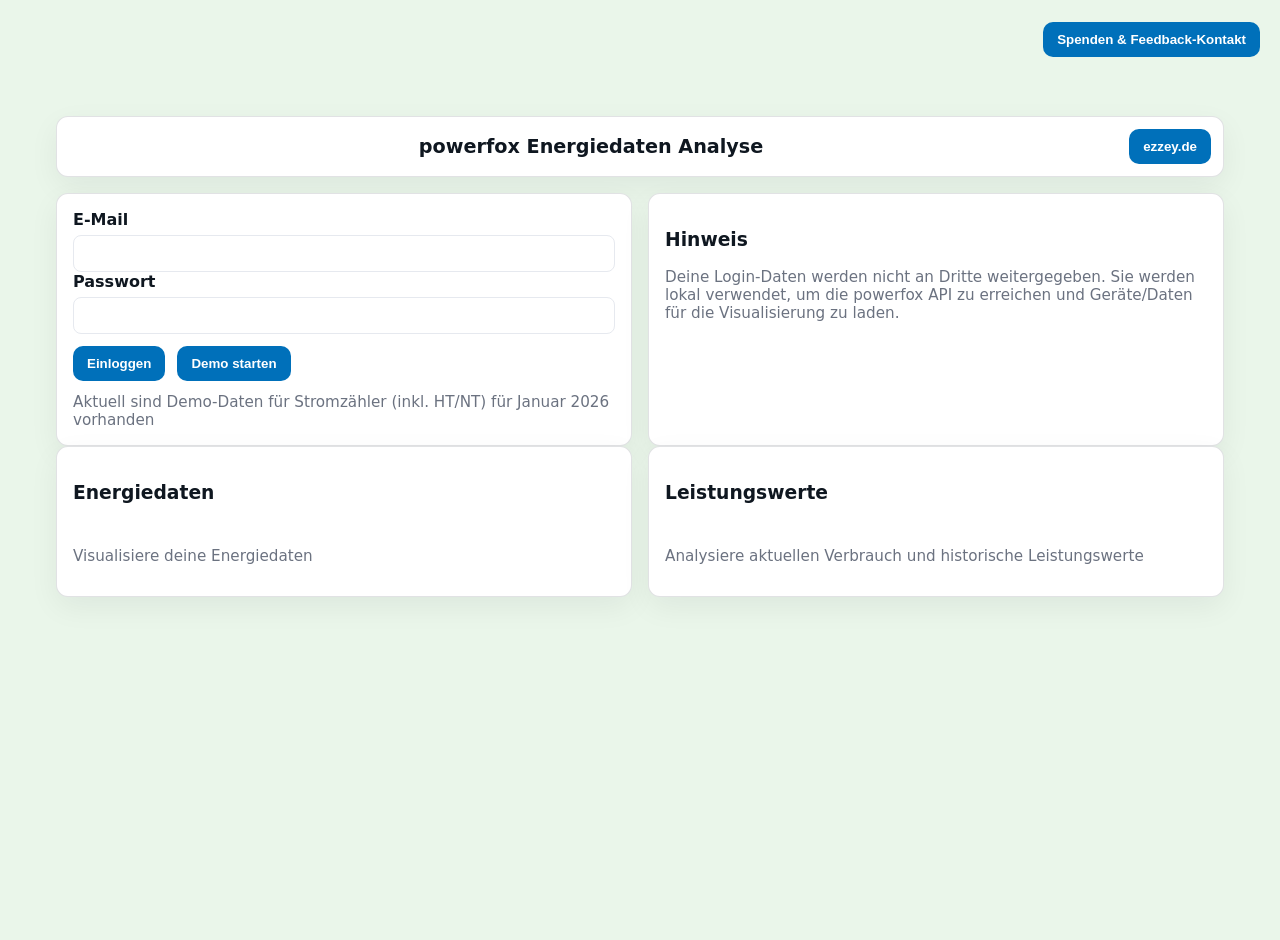
==== commit cb26a248: "neuer paypal button" ====
--- a/public/powerfox/powerfox_csv.html
+++ b/public/powerfox/powerfox_csv.html
@@ -92,8 +92,7 @@
       <!-- Spenden & Feedback (eigene Zeile wie energie.html) -->
       <div class="paypal-donate" role="region" aria-label="Spenden und Feedback">
         <form action="https://www.paypal.com/donate" method="post" target="_blank">
-          <input type="hidden" name="business" value="fedzzito@gmail.com">
-          <input type="hidden" name="currency_code" value="EUR">
+          <input type="hidden" name="hosted_button_id" value="UT34AETD6SEHN">
           <button type="submit" class="donate-btn btn">Spenden &amp; Feedback-Kontakt</button>
         </form>
       </div>
--- a/public/powerfox/css/style.css
+++ b/public/powerfox/css/style.css
@@ -13,29 +13,73 @@
    Design-Token
    --------------------- */
 :root{
-  --primary: #0f5132;
-  --accent: #47be47;
-  --bg: #EAF6EA;
+  /* =========
+     BLUE THEME (wie in der "blauen" Energie-Datei)
+     ========= */
+  --primary: #0070ba;     /* PayPal-Blau / Hauptfarbe */
+  --accent: #47be47;      /* Einspeisung war grün */
+  --bg: #EAF6EA;          /* Hintergrund kann so bleiben (oder auf #ffffff/#f8fafc wenn gewünscht) */
   --surface: #ffffff;
   --text: #0f1720;
   --muted: #6b7280;
-  --danger: #ff4d4f;
+
+  /* semantic */
+  --danger: #FF3B30;      /* Vergleichsrot aus der alten Datei */
+
   --radius: 12px;
   --gap-xs: 6px;
   --gap-s: 12px;
-  --gap-m: 16px; /* kleiner Abstand zwischen Kacheln, wie gewünscht */
+  --gap-m: 16px;
   --gap-l: 28px;
   --max-width: 1200px;
 
-  /* bewusst etwas sichtbarerer, dunklerer Kanten-Ton (nicht volles Schwarz) */
+  /* UI-Flächen/Lines wie in der alten Energie-Datei */
+  --ui-line: #e6eef6;     /* Tabellenlinien / Picker-Rahmen */
+  --ui-soft: #f8fafc;     /* helle Kopfzeilen/Picker-Background */
+
+  /* Card border/shadow weiterhin dezent (kann bleiben) */
   --card-border: rgba(15,23,32,0.12);
   --card-border-strong: rgba(15,23,32,0.16);
 
-  --focus-ring: 0 0 0 4px rgba(15,81,50,0.12);
+  /* Focus ring passend blau */
+  --focus-ring: 0 0 0 4px rgba(0,112,186,0.18);
+
   --shadow: 0 10px 30px rgba(15,23,32,0.06);
 
-  /* NEU: zusätzlicher Top-Abstand für den Header (damit Donate-Float nichts überdeckt) */
+  /* Header offset (Powerfox) */
   --header-top-offset: 60px;
+
+  /* ---------------------
+     Chart / Picker color tokens
+     --------------------- */
+
+  /* Verbrauch (main) -> blau */
+  --consumption-color: var(--primary);
+
+  /* Vergleich-Verbrauch -> rot */
+  --consumption-compare-color: var(--danger);
+
+  /* Einspeisung -> grün */
+  --feedin-color: var(--accent);
+
+  /* Vergleich-Einspeisung -> ebenfalls grün (wie bisher in deinem JS/HTML) */
+  --feedin-compare-color: var(--accent);
+
+  /* Datumpicker (selected) -> blau + weiß */
+  --picker-selected-bg: var(--primary);
+  --picker-selected-text: #fff;
+
+  /* Optional: Picker selected shadow wie damals (blaues Leuchten) */
+  --picker-selected-shadow: 0 6px 20px rgba(2,112,170,0.15);
+
+  /* Spinner (border top) -> blau */
+  --spinner-top-color: var(--primary);
+
+  /* Tooltip wie in der alten Energie-Datei: weißer Kasten mit dunklem Text */
+  --tooltip-bg: #ffffff;
+  --tooltip-text: #111111;
+  --tooltip-border: #cccccc;
+  --tooltip-shadow: 0 2px 8px rgba(0,0,0,0.13);
 }
 
 /* ---------------------
@@ -53,10 +97,10 @@
   flex-direction:column;
   gap:10px;
   padding:var(--gap-m);
-  background:var(--surface);                /* immer weiß */
+  background:var(--surface);
   border-radius:var(--radius);
   box-shadow:var(--shadow);
-  border:1px solid var(--card-border);      /* deutlich sichtbare, nicht-schwarze Umrandung */
+  border:1px solid var(--card-border);
   color:var(--text);
   text-decoration:none;
   min-height:100px;
@@ -65,20 +109,17 @@
 }
 
 /* klickbare karten (navigation / action) */
-.card.card--clickable, .card[href], .card[role="button"], .card button {
-  cursor: pointer;
-}
+.card.card--clickable, .card[href], .card[role="button"], .card button { cursor: pointer; }
 .card.card--clickable:hover, .card[href]:hover, .card[role="button"]:hover { transform: translateY(-6px); box-shadow: 0 16px 40px rgba(15,23,32,0.08); border-color: var(--card-border-strong); }
 .card.card--clickable:active, .card[href]:active { transform: translateY(-2px); }
 .card:focus{ outline:none; box-shadow: var(--focus-ring); border-color: var(--card-border-strong); }
 
-/* accent modifier preserved but subtle (keeps markup compatibility, no full-color fill) */
+/* accent modifier preserved but subtle */
 .card--accent{
   background: var(--surface);
   border:1px solid var(--card-border);
 }
 .card--accent::before{
-  /* optional subtle left accent stripe */
   content: "";
   position: absolute;
   left: 0;
@@ -104,13 +145,9 @@
   border-radius:var(--radius);
   box-shadow:var(--shadow);
   border:1px solid var(--card-border);
-
-  /* vorher: margin-bottom: var(--gap-m); */
-  margin-top: var(--header-top-offset); /* NEU: Header rutscht auf allen Powerfox Seiten nach unten */
+  margin-top: var(--header-top-offset);
   margin-bottom: var(--gap-m);
 }
-
-/* header logo / title */
 .site-header .logo{ height:44px; width:auto; display:block; }
 .site-header h1{ flex:1; text-align:center; margin:0; font-size:1.2rem; font-weight:700; }
 
@@ -119,7 +156,7 @@
    --------------------- */
 .cards{
   display:grid;
-  gap:var(--gap-m); /* sorgt dafür dass Kacheln Abstand haben und sich nie berühren */
+  gap:var(--gap-m);
   grid-template-columns: repeat(auto-fit, minmax(260px, 1fr));
 }
 
@@ -131,7 +168,7 @@
   align-items:center;
   justify-content:center;
   gap:8px;
-  background:var(--primary);
+  background:var(--primary); /* jetzt blau */
   color:#fff;
   border:none;
   padding:10px 14px;
@@ -145,7 +182,6 @@
 .btn:active{ transform:translateY(1px); }
 .btn:focus{ outline:none; box-shadow:var(--focus-ring); }
 
-/* Spenden-Button: einzeilig (passt sich Textlänge an) */
 .donate-btn{
   white-space:nowrap;
   display:inline-flex;
@@ -154,7 +190,6 @@
   justify-content:center;
 }
 
-/* Make small inline secondary buttons look consistent but not primary */
 .btn--ghost {
   background: transparent;
   color: var(--text);
@@ -162,9 +197,8 @@
 }
 
 /* ---------------------
-   Panel rules for some specific areas (ensures visible areas look like cards even if markup not changed)
-   --------------------- */
-/* Device selection (keeps inline layout but card-like look) */
+   Panel rules
+   --------------------- */
 .device-selection{
   display:flex;
   gap:12px;
@@ -177,7 +211,6 @@
   box-shadow:var(--shadow);
 }
 
-/* Chart containers */
 .chart-wrapper,
 #chart-container,
 #csvChartContainer,
@@ -189,7 +222,6 @@
   box-shadow:var(--shadow);
 }
 
-/* Table container */
 #table-container{
   background:var(--surface);
   border:1px solid var(--card-border);
@@ -198,7 +230,6 @@
   box-shadow:var(--shadow);
 }
 
-/* Dropzone: keep dashed style inside a card-like area */
 #dropZone{
   border:2px dashed #d1d5db;
   padding:14px;
@@ -211,13 +242,11 @@
   align-items:center;
   justify-content:center;
 }
-/* make the dropzone visually sit inside a card if used alone */
 #dropZone.card-like {
   border:1px solid var(--card-border);
   background: var(--surface);
 }
 
-/* paypal donate area */
 .paypal-donate{ position:fixed; top:14px; right:12px; z-index:1200; }
 .paypal-donate form{ display:inline-flex; align-items:center; gap:8px; }
 
@@ -232,22 +261,49 @@
    Charts & Tooltip
    --------------------- */
 svg{ width:100%; height:auto; display:block; }
-.tooltip{ position:absolute; pointer-events:none; background:rgba(0,0,0,0.82); color:#fff; padding:8px; border-radius:6px; font-size:13px; display:none; z-index:2000; }
-
-/* Chart element colors (kept consistent) */
-.bar-main{ fill: var(--primary); }
-.bar-compare{ fill: var(--danger); }
-/* feed bars: keep yellow fill but add a thin, tiefschwarzer Rand für bessere Lesbarkeit */
+
+.bar-main{ fill: var(--consumption-color); }
+.bar-compare{ fill: var(--consumption-compare-color); }
+
+.feed-main{ fill: var(--feedin-color); }
+.feed-compare{ fill: var(--feedin-compare-color); }
+
 .feed-main, .feed-compare{
-  fill: #f6e05e;
-  stroke: #000;          /* tiefschwarzer Rand */
-  stroke-width: 1px;     /* dünn, aber sichtbar */
+  stroke: #000;
+  stroke-width: 1px;
   stroke-opacity: 1;
   shape-rendering: crispEdges;
   stroke-linejoin: round;
   stroke-linecap: butt;
 }
 
+.tooltip{
+  position:absolute;
+  pointer-events:none;
+  background:var(--tooltip-bg);
+  color:var(--tooltip-text);
+  border:1px solid var(--tooltip-border);
+  padding:6px;
+  border-radius:4px;
+  font-size:13px;
+  display:none;
+  z-index:2000;
+  box-shadow: var(--tooltip-shadow);
+}
+
+/* ---------------------
+   Picker theming hooks
+   --------------------- */
+.picker-item.selected{
+  background: var(--picker-selected-bg);
+  color: var(--picker-selected-text);
+  box-shadow: var(--picker-selected-shadow);
+}
+
+.spinner{
+  border-top-color: var(--spinner-top-color);
+}
+
 /* ---------------------
    Helpers, responsive tweaks & accessibility
    --------------------- */
@@ -257,17 +313,12 @@
 @media (max-width:720px){
   .site-header{ flex-direction:column; align-items:center; }
   .site-header h1{ text-align:center; font-size:1rem; }
-
-  /* auf mobilen Geräten etwas weniger Top-Offset */
   :root{ --header-top-offset: 48px; }
-
   .app{ margin:16px; padding:16px; }
   .card{ min-height:100px; padding:12px; }
   .cards{ gap:12px; }
 }
 
-/* Focus outlines for keyboard users */
 button:focus, .card:focus, .picker-add:focus, .picker-remove:focus { outline:none; box-shadow:var(--focus-ring); }
 
-/* ensure consistent gap for all card-like stacks */
 .stack { display:flex; gap:var(--gap-s); flex-wrap:wrap; }
